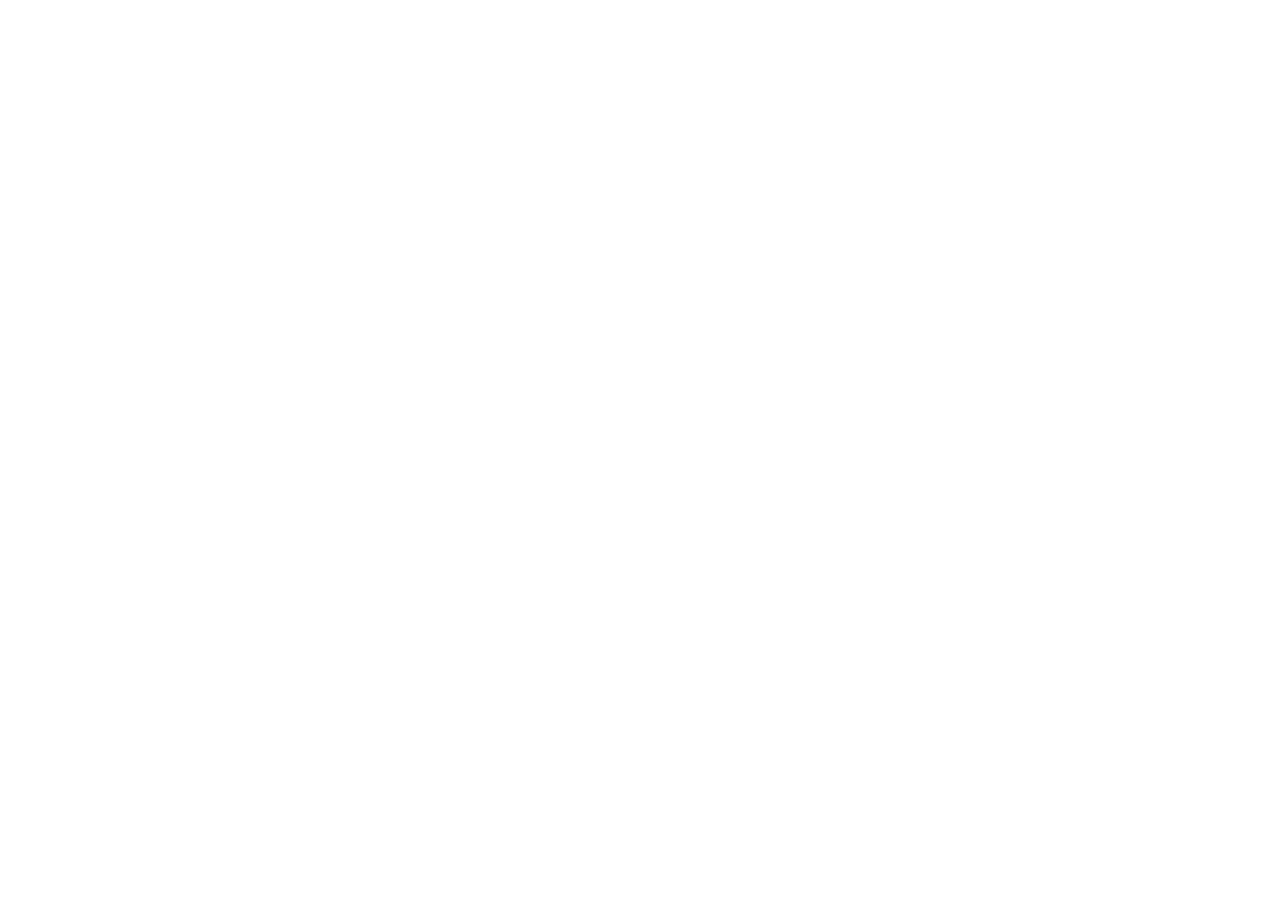
==== index.html @ 8ca9133a "update" ====
<!doctype html>
<html lang="en">
<head>
	<meta charset="UTF-8">
	<meta name="viewport"
	      content="width=device-width, user-scalable=no, initial-scale=1.0, maximum-scale=1.0, minimum-scale=1.0">
	<meta http-equiv="X-UA-Compatible" content="ie=edge">
	<link rel="shortcut icon" href="favicon.ico" type="image/x-icon">
	<title>Document</title>
</head>
<body>

</body>
</html>
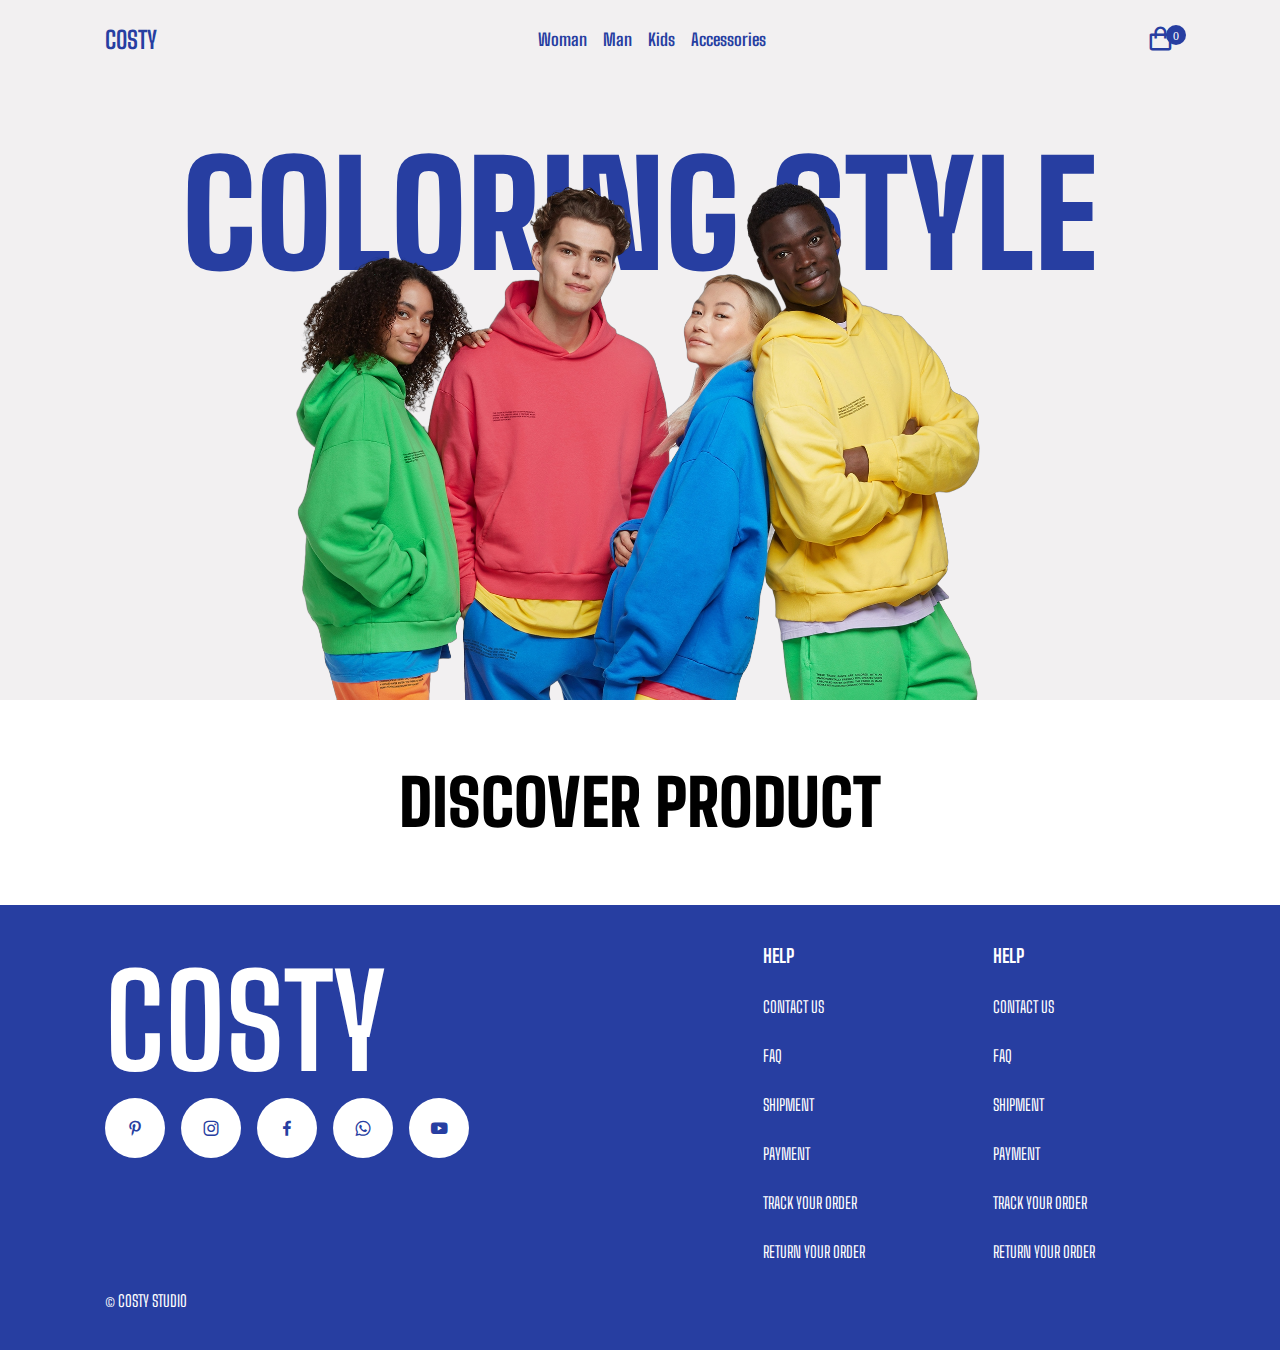
==== commit 00347933: "update" ====
--- a/index.html
+++ b/index.html
@@ -7,8 +7,140 @@
 	<meta http-equiv="X-UA-Compatible" content="ie=edge">
 	<link rel="shortcut icon" href="favicon.ico" type="image/x-icon">
 	<title>Document</title>
+
+	<!-- boxicons -->
+	<link
+			href="https://unpkg.com/boxicons@2.1.4/css/boxicons.min.css"
+			rel="stylesheet"
+	/>
+
+	<link rel="stylesheet" href="css/style.css">
 </head>
 <body>
+<!-- Header -->
+<header class="">
+	<div class="nav container">
+		<!-- menu icon -->
+		<i class="bx bx-menu" id="menu-icon"></i>
+		<!-- logo -->
+		<a href="index.html" class="logo">COSTY</a>
+		<!-- navbar -->
+		<div class="navbar">
+			<a href="#" class="nav-link">Woman</a>
+			<a href="#" class="nav-link">Man</a>
+			<a href="#" class="nav-link">Kids</a>
+			<a href="#" class="nav-link">Accessories</a>
+		</div>
+		<!-- cart-icon -->
+		<a href="cart.html">
+			<i class="bx bx-shopping-bag" id="cart-icon" data-quantity="0"></i>
+		</a>
+	</div>
+</header>
+<!-- Home -->
+<section class="home" id="home">
+	<div class="home-img container">
+		<img src="./images/home.png" alt="" />
+	</div>
+</section>
+<!-- Products -->
+<section class="products container" id="products">
+	<!-- Heading -->
+	<h2 class="heading">DISCOVER PRODUCT</h2>
+	<!-- Products Container -->
+	<div class="product-container" id="productList">
+		<!-- <div class="product">
+		  <img
+			src="https://images.undiz.com/on/demandware.static/-/Sites-ZLIN-master/default/dw2264d914/merch/BTS/654206666_x.jpg?sw=1250"
+			class="product-img"
+		  />
+		  <div class="product-info">
+			<h2>title</h2>
+			<p>$50</p>
+			<a class="add-to-cart">Add to cart</a>
+		  </div>
+		</div>
+		<div class="product">
+		  <img
+			src="https://images.undiz.com/on/demandware.static/-/Sites-ZLIN-master/default/dw2264d914/merch/BTS/654206666_x.jpg?sw=1250"
+			class="product-img"
+		  />
+		  <div class="product-info">
+			<h2>title</h2>
+			<p>$50</p>
+			<a class="add-to-cart">Add to cart</a>
+		  </div>
+		</div>
+		<div class="product">
+		  <img
+			src="https://images.undiz.com/on/demandware.static/-/Sites-ZLIN-master/default/dw2264d914/merch/BTS/654206666_x.jpg?sw=1250"
+			class="product-img"
+		  />
+		  <div class="product-info">
+			<h2 class="product-title">title</h2>
+			<p class="product-price">$50</p>
+			<a class="add-to-cart">Add to cart</a>
+		  </div>
+		</div>
+		<div class="product">
+		  <img
+			src="https://images.undiz.com/on/demandware.static/-/Sites-ZLIN-master/default/dw2264d914/merch/BTS/654206666_x.jpg?sw=1250"
+			class="product-img"
+		  />
+		  <div class="product-info">
+			<h2>title</h2>
+			<p>$50</p>
+			<a class="add-to-cart">Add to cart</a>
+		  </div>
+		</div>
+		<div class="product">
+		  <img
+			src="https://images.undiz.com/on/demandware.static/-/Sites-ZLIN-master/default/dw2264d914/merch/BTS/654206666_x.jpg?sw=1250"
+			class="product-img"
+		  />
+		  <div class="product-info">
+			<h2>title</h2>
+			<p>$50</p>
+			<a class="add-to-cart">Add to cart</a>
+		  </div>
+		</div> -->
+	</div>
+</section>
+<!-- Footer -->
+<footer class="footer" id="footer">
+	<div class="footer-c container">
+		<div class="footer-box">
+			<h2>Costy</h2>
+			<div class="social">
+				<a href="#" class="bx"><i class="bx bxl-pinterest-alt"></i></a>
+				<a href="#" class="bx"><i class="bx bxl-instagram"></i></a>
+				<a href="#" class="bx"><i class="bx bxl-facebook"></i></a>
+				<a href="#" class="bx"><i class="bx bxl-whatsapp"></i></a>
+				<a href="#" class="bx"><i class="bx bxl-youtube"></i></a>
+			</div>
+		</div>
+		<div class="footer-box">
+			<h3>HELP</h3>
+			<a href="#">CONTACT US</a>
+			<a href="#">FAQ</a>
+			<a href="#">SHIPMENT</a>
+			<a href="#">PAYMENT</a>
+			<a href="#">TRACK YOUR ORDER</a>
+			<a href="#"> RETURN YOUR ORDER</a>
+		</div>
+		<div class="footer-box">
+			<h3>HELP</h3>
+			<a href="#">CONTACT US</a>
+			<a href="#">FAQ</a>
+			<a href="#">SHIPMENT</a>
+			<a href="#">PAYMENT</a>
+			<a href="#">TRACK YOUR ORDER</a>
+			<a href="#"> RETURN YOUR ORDER</a>
+		</div>
+	</div>
+	<p class="copyright container">&copy; COSTY STUDIO</p>
+</footer>
 
+<script src="js/main.js"></script>
 </body>
 </html>--- a/css/style.css
+++ b/css/style.css
@@ -0,0 +1,294 @@
+@import url("https://fonts.googleapis.com/css2?family=Big+Shoulders+Text:wght@100..900&display=swap");
+* {
+    font-family: "Big Shoulders Text", sans-serif;
+    padding: 0;
+    margin: 0;
+    box-sizing: border-box;
+    text-decoration: none;
+    list-style: none;
+    scroll-behavior: smooth;
+}
+/* Variables */
+:root {
+    --main-color: #273ea1;
+    --text-color: #000;
+    --bg-color: #fff;
+    --container-color: #1e1e2a;
+}
+body {
+    background: var(--bg-color);
+    color: var(--text-color);
+}
+img {
+    width: 100%;
+}
+/* bakılacak */
+section {
+    padding: 64px 0 32px;
+}
+.container {
+    max-width: 1070px;
+    margin: auto;
+    width: 100%;
+}
+header {
+    position: fixed;
+    width: 100%;
+    top: 0;
+    left: 0;
+    z-index: 100;
+    background-color: #f2f0f1;
+}
+.nav {
+    display: flex;
+    justify-content: space-between;
+    align-items: center;
+    padding: 25px 0;
+}
+#menu-icon {
+    font-size: 28px;
+    cursor: pointer;
+    color: var(--main-color);
+    display: none;
+}
+.logo {
+    font-size: 24px;
+    color: var(--main-color);
+    text-transform: uppercase;
+    font-weight: 700;
+}
+.navbar {
+    display: flex;
+    align-items: center;
+    column-gap: 16px;
+}
+.nav-link {
+    font-size: 17px;
+    color: var(--main-color);
+    font-weight: 700;
+}
+#cart-icon {
+    position: relative;
+    font-size: 1.8rem;
+    color: var(--main-color);
+    cursor: pointer;
+}
+#cart-icon[data-quantity="0"]::after {
+    content: "";
+}
+#cart-icon[data-quantity="0"]::after {
+    content: attr(data-quantity);
+    position: absolute;
+    top: 0;
+    right: -11px;
+    background-color: var(--main-color);
+    width: 20px;
+    height: 20px;
+    border-radius: 50%;
+    font-size: 12px;
+    color: var(--bg-color);
+    display: flex;
+    justify-content: center;
+    align-items: center;
+    font-weight: 500;
+}
+.home {
+    position: relative;
+    background: #f2f0f1;
+    min-height: 700px;
+}
+.home-img {
+    width: 100%;
+    position: absolute;
+    bottom: 0;
+    left: 50%;
+    transform: translate(-50%);
+    display: flex;
+    justify-content: center;
+}
+.home-img img {
+    max-width: 700px;
+    width: 100%;
+}
+.home-img::before {
+    content: "Coloring Style";
+    font-size: 9rem;
+    font-weight: 900;
+    position: absolute;
+    text-transform: uppercase;
+    text-align: center;
+    top: -28px;
+    color: var(--main-color);
+    z-index: -1;
+}
+
+.heading {
+    font-size: 64px;
+    text-align: center;
+    font-weight: 900;
+}
+.product-container {
+    display: grid;
+    grid-template-columns: repeat(4, 1fr);
+    gap: 16px;
+    margin-top: 32px;
+}
+.product-info {
+    display: flex;
+    flex-direction: column;
+}
+.product-img {
+    width: 100%;
+    height: 350px;
+    object-fit: cover;
+}
+.product-title {
+    font-size: 20px;
+    font-weight: 600;
+    color: var(--text-color);
+    margin: 12px 0 8px;
+}
+.product-price {
+    font-size: 22px;
+    font-weight: 700;
+    color: var(--main-color);
+}
+.add-to-cart {
+    background: var(--main-color);
+    color: var(--bg-color);
+    font-weight: 600;
+    letter-spacing: 1px;
+    padding: 10px;
+    margin-top: 50px;
+    cursor: pointer;
+    text-align: center;
+}
+.footer {
+    background: var(--main-color);
+    padding: 40px 0;
+}
+.footer-c {
+    display: grid;
+    grid-template-columns: 60% 20% 20%;
+    gap: 16px;
+}
+
+.footer-box {
+    display: flex;
+    flex-direction: column;
+}
+.footer-box h2 {
+    font-size: 8rem;
+    color: var(--bg-color);
+    text-transform: uppercase;
+}
+.social {
+    display: flex;
+    align-items: center;
+    column-gap: 16px;
+}
+.social .bx {
+    background-color: var(--bg-color);
+    font-size: 20px;
+    padding: 10px;
+    color: var(--main-color);
+    border-radius: 50%;
+}
+.footer-box h3 {
+    color: var(--bg-color);
+    text-transform: uppercase;
+}
+.footer-box a {
+    color: var(--bg-color);
+    text-transform: uppercase;
+    padding-top: 30px;
+}
+.copyright {
+    color: var(--bg-color);
+    text-transform: uppercase;
+    padding-top: 30px;
+}
+.cart-container {
+    margin-top: 48px !important;
+}
+.back-homepage {
+    display: flex;
+    align-items: center;
+}
+.back-homepage .bx {
+    font-size: 24px;
+    color: var(--text-color);
+}
+.back-homepage span {
+    font-size: 16px;
+    font-weight: 600;
+    color: var(--text-color);
+}
+.shopping-cart {
+    margin-top: 32px;
+}
+.cart-box {
+    display: grid;
+    grid-template-columns: 80% 20%;
+    gap: 16px;
+    margin-top: 32px;
+}
+#cartItems {
+    display: grid;
+    row-gap: 16px;
+}
+.cart-item {
+    display: grid;
+    grid-template-columns: 0.5fr 1fr 0.5fr 0.5fr;
+    align-items: center;
+    border-bottom: 1px solid #f2f0f1;
+    padding-bottom: 10px;
+}
+.cart-item img {
+    width: 80px;
+    height: 80px;
+    object-fit: cover;
+    object-position: center;
+}
+.cart-item-title {
+    font-size: 18px;
+}
+.cart-item-quantity {
+    border: 1px solid var(--text-color);
+    outline-color: var(--main-color);
+    width: 40px;
+    text-align: center;
+    border-radius: 4px;
+    margin-top: 8px;
+    font-size: 16px;
+}
+.cart-item-price {
+    font-size: 18px;
+}
+.remove-from-cart {
+    max-width: 80px;
+    font-weight: 700;
+    border: none;
+    outline: none;
+    padding: 8px;
+    background: crimson;
+    color: var(--bg-color);
+}
+.cart-t {
+    display: flex;
+    flex-direction: column;
+}
+#cartTotal {
+    font-size: 32px;
+    font-weight: 600;
+}
+.checkout-btn {
+    margin-top: 32px;
+    background-color: var(--main-color);
+    color: var(--bg-color);
+    padding: 10px;
+    font-weight: 600;
+    letter-spacing: 1.6px;
+    text-transform: uppercase;
+    max-width: 150px;
+}
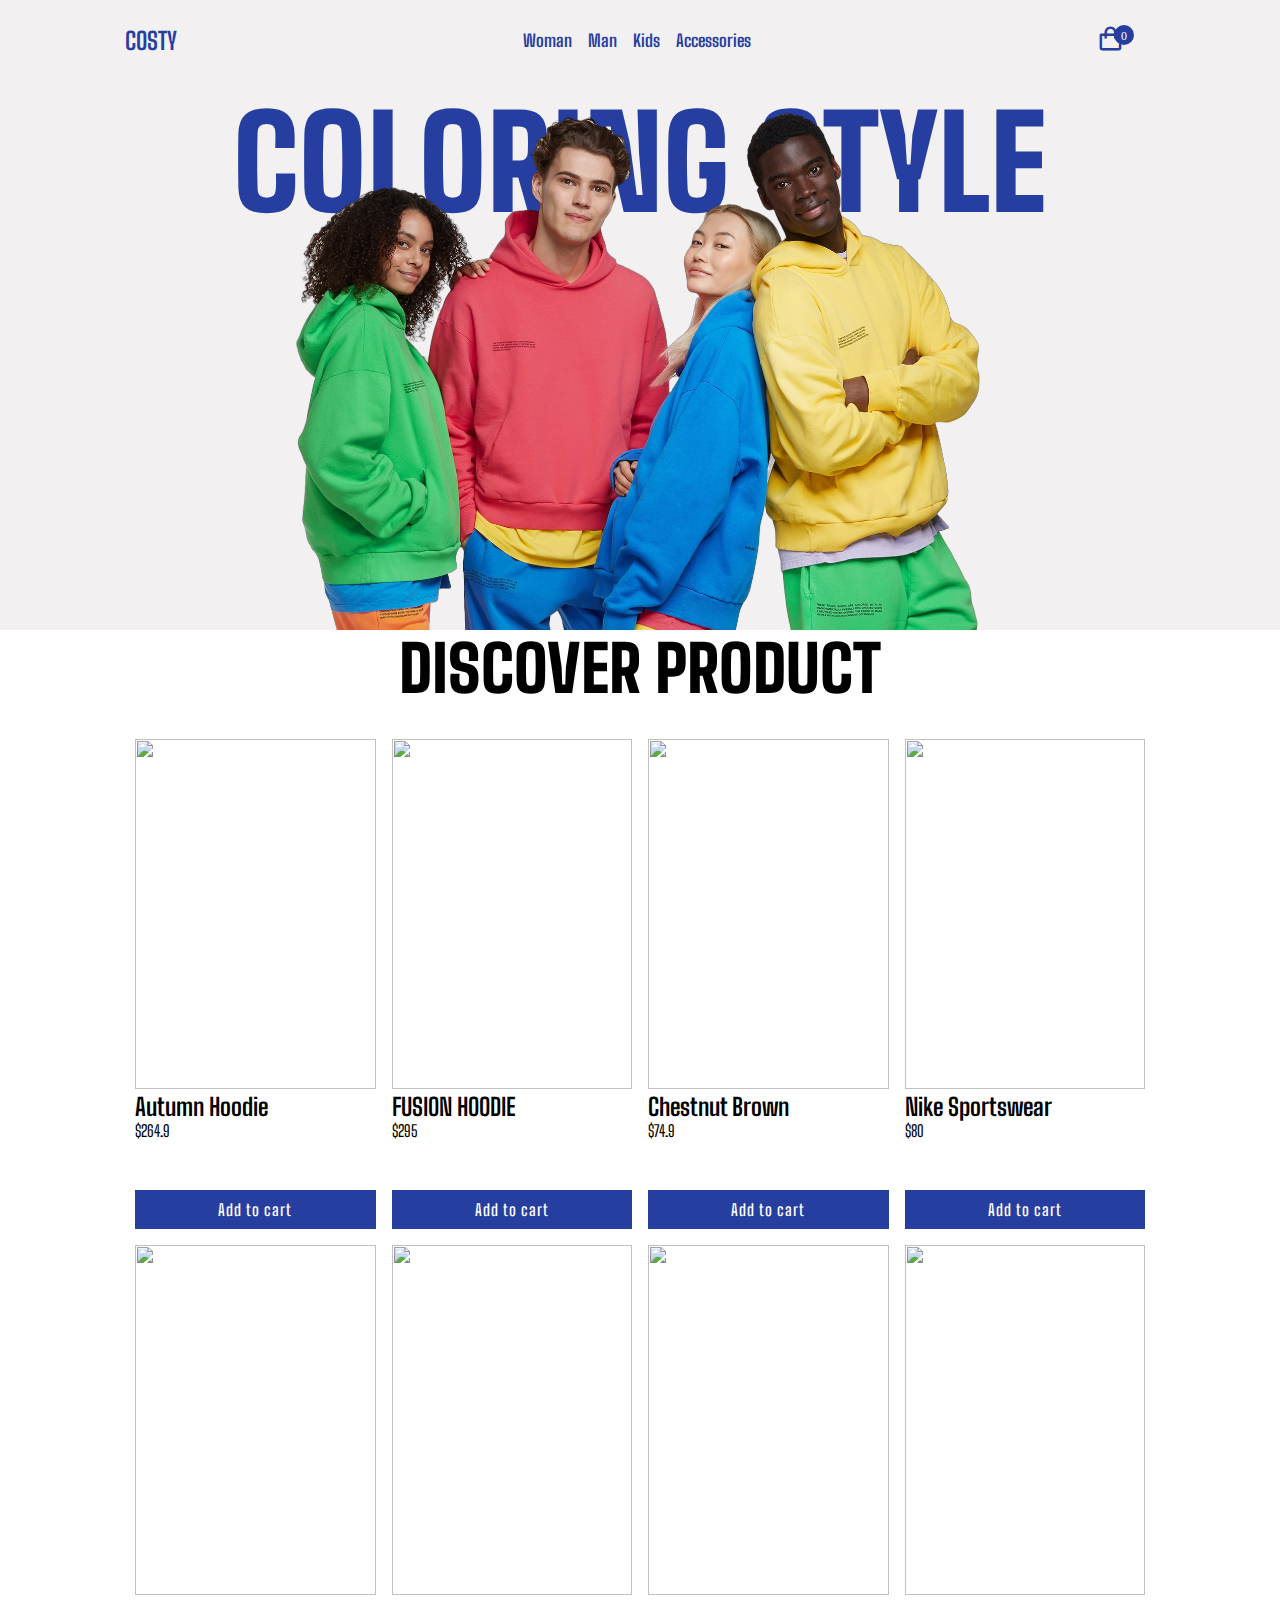
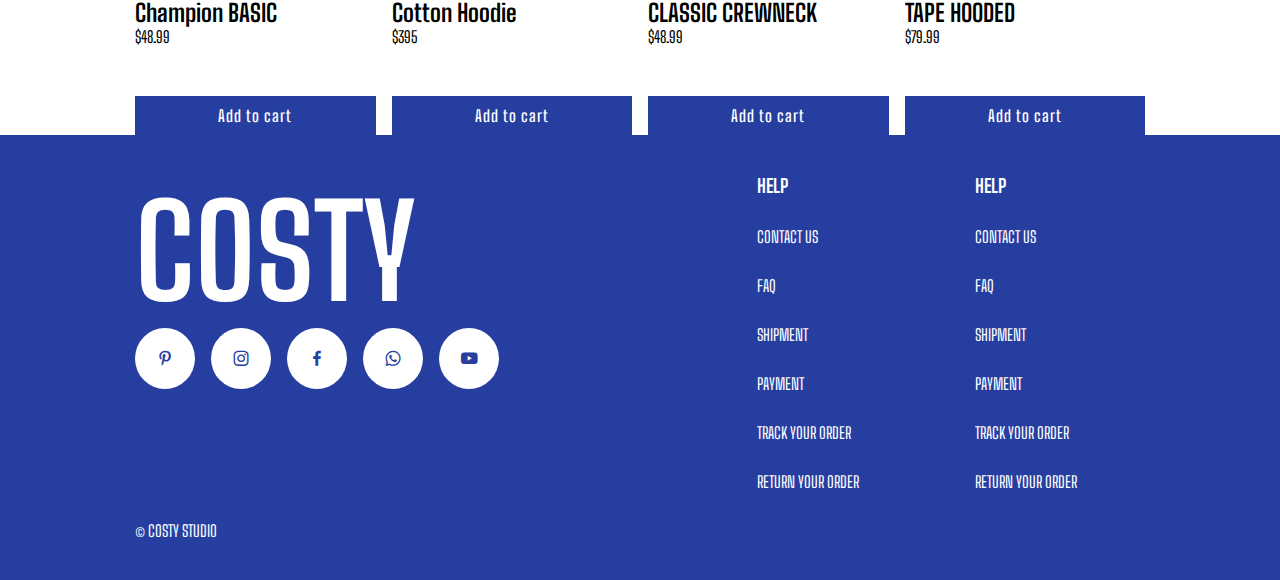
==== commit b78ecd14: "update" ====
--- a/index.html
+++ b/index.html
@@ -32,8 +32,8 @@
 			<a href="#" class="nav-link">Accessories</a>
 		</div>
 		<!-- cart-icon -->
-		<a href="cart.html">
-			<i class="bx bx-shopping-bag" id="cart-icon" data-quantity="0"></i>
+		<a href="cart.html" class="shop-icon" >
+			<i class="bx bx-shopping-bag shop-icon" id="cart-icon" data-quantity="0"></i>
 		</a>
 	</div>
 </header>
@@ -103,7 +103,7 @@
 			<p>$50</p>
 			<a class="add-to-cart">Add to cart</a>
 		  </div>
-		</div> -->
+		</div>-->
 	</div>
 </section>
 <!-- Footer -->
--- a/css/style.css
+++ b/css/style.css
@@ -7,6 +7,8 @@
     text-decoration: none;
     list-style: none;
     scroll-behavior: smooth;
+    overflow-x: hidden;
+
 }
 /* Variables */
 :root {
@@ -30,6 +32,7 @@
     max-width: 1070px;
     margin: auto;
     width: 100%;
+    padding: 0 30px;
 }
 header {
     position: fixed;
@@ -43,8 +46,11 @@
     display: flex;
     justify-content: space-between;
     align-items: center;
-    padding: 25px 0;
-}
+    padding: 25px 20px;
+}
+
+
+
 #menu-icon {
     font-size: 28px;
     cursor: pointer;
@@ -72,15 +78,16 @@
     font-size: 1.8rem;
     color: var(--main-color);
     cursor: pointer;
-}
-#cart-icon[data-quantity="0"]::after {
+    padding-right: 30px;
+}
+/*#cart-icon[data-quantity="0"]::after {
     content: "";
-}
+}*/
 #cart-icon[data-quantity="0"]::after {
     content: attr(data-quantity);
     position: absolute;
     top: 0;
-    right: -11px;
+    right: 21px;
     background-color: var(--main-color);
     width: 20px;
     height: 20px;
@@ -91,12 +98,33 @@
     justify-content: center;
     align-items: center;
     font-weight: 500;
+
 }
 .home {
     position: relative;
     background: #f2f0f1;
-    min-height: 700px;
-}
+    height: 70vh;
+}
+
+/*
+@media screen and (max-width: 400px) {
+    .home {
+        height: 40vh;
+    }
+}
+
+@media screen and (max-width: 560px) {
+    .home {
+        height: 50vh;
+    }
+}
+
+@media screen and (max-width: 760px) {
+    .home {
+        height: 60vh;
+    }
+}*/
+
 .home-img {
     width: 100%;
     position: absolute;
@@ -105,6 +133,7 @@
     transform: translate(-50%);
     display: flex;
     justify-content: center;
+    object-fit: cover;
 }
 .home-img img {
     max-width: 700px;
@@ -112,12 +141,12 @@
 }
 .home-img::before {
     content: "Coloring Style";
-    font-size: 9rem;
+    font-size: clamp(3rem, 10vw, 9rem);
     font-weight: 900;
     position: absolute;
     text-transform: uppercase;
     text-align: center;
-    top: -28px;
+
     color: var(--main-color);
     z-index: -1;
 }
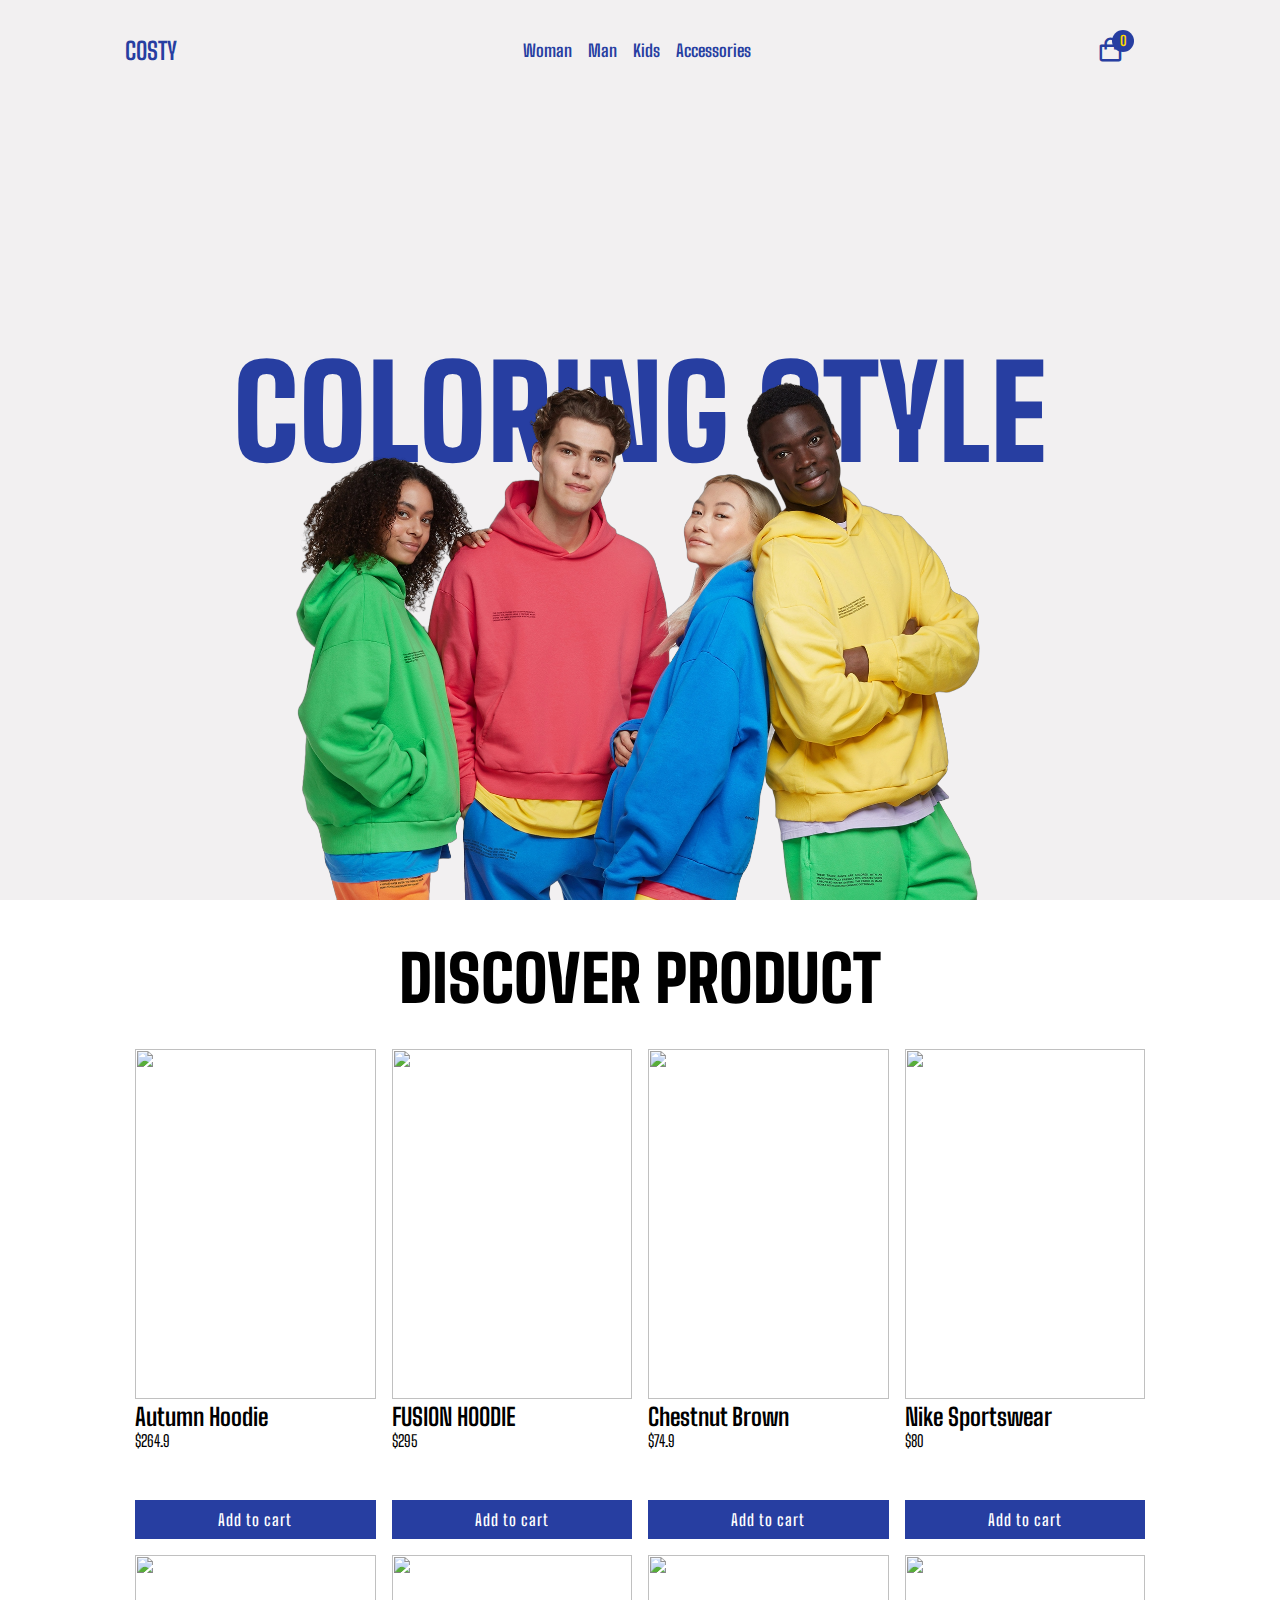
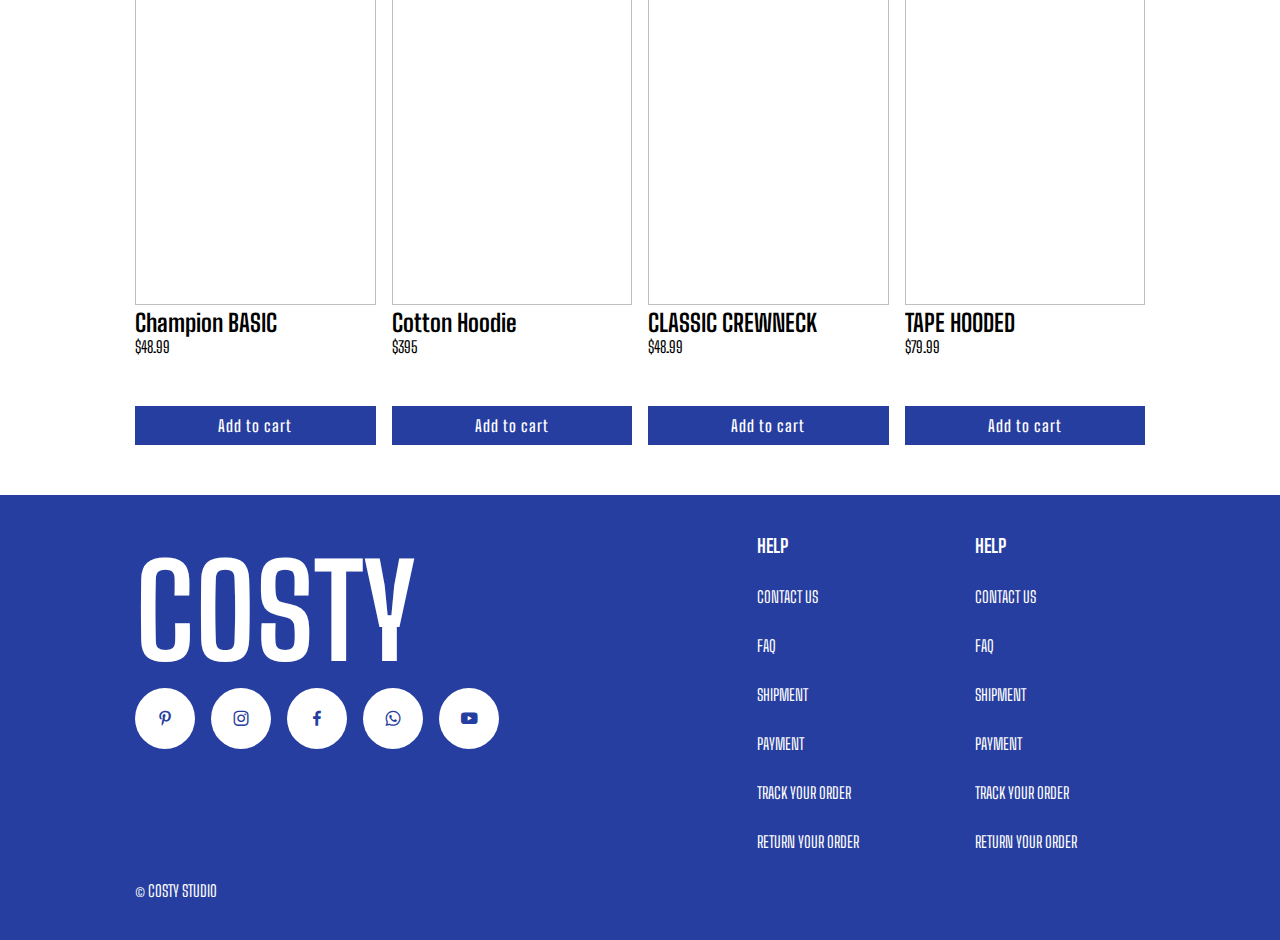
==== commit 2daba9fd: "update" ====
--- a/index.html
+++ b/index.html
@@ -33,7 +33,7 @@
 		</div>
 		<!-- cart-icon -->
 		<a href="cart.html" class="shop-icon" >
-			<i class="bx bx-shopping-bag shop-icon" id="cart-icon" data-quantity="0"></i>
+			<i class="bx bx-shopping-bag shop-icon" id="cart-icon" data-quantity="0"><span id="cart-icon-x"></span></i>
 		</a>
 	</div>
 </header>
--- a/css/style.css
+++ b/css/style.css
@@ -47,6 +47,7 @@
     justify-content: space-between;
     align-items: center;
     padding: 25px 20px;
+    height: 100px;
 }
 
 
@@ -79,31 +80,36 @@
     color: var(--main-color);
     cursor: pointer;
     padding-right: 30px;
-}
-/*#cart-icon[data-quantity="0"]::after {
+    display: flex;
+    align-items: center;
+}
+#cart-icon[data-quantity="0"]::after {
     content: "";
-}*/
-#cart-icon[data-quantity="0"]::after {
+}
+#cart-icon-x {
     content: attr(data-quantity);
     position: absolute;
-    top: 0;
+    top: 5px;
     right: 21px;
     background-color: var(--main-color);
-    width: 20px;
-    height: 20px;
+    width: 22px;
+    height: 22px;
     border-radius: 50%;
-    font-size: 12px;
-    color: var(--bg-color);
+    font-size: 14px;
+    color: gold;
     display: flex;
     justify-content: center;
     align-items: center;
-    font-weight: 500;
+    font-weight: 700;
+    z-index: 20;
+
 
 }
 .home {
     position: relative;
     background: #f2f0f1;
-    height: 70vh;
+    height:100vh;
+    margin-bottom: 40px;
 }
 
 /*
@@ -146,7 +152,7 @@
     position: absolute;
     text-transform: uppercase;
     text-align: center;
-
+    top: -20px;
     color: var(--main-color);
     z-index: -1;
 }
@@ -193,6 +199,7 @@
     text-align: center;
 }
 .footer {
+    margin-top: 50px;
     background: var(--main-color);
     padding: 40px 0;
 }
@@ -272,12 +279,19 @@
     align-items: center;
     border-bottom: 1px solid #f2f0f1;
     padding-bottom: 10px;
+    overflow: hidden;
+}
+
+.cart-item img:hover {
+    scale: 1.1;
 }
 .cart-item img {
     width: 80px;
     height: 80px;
     object-fit: cover;
     object-position: center;
+    border-radius: 10px;
+    box-shadow: 0 0 5px lightgray;
 }
 .cart-item-title {
     font-size: 18px;
@@ -302,10 +316,15 @@
     padding: 8px;
     background: crimson;
     color: var(--bg-color);
+    border-radius: 10px;
+    cursor: pointer;
 }
 .cart-t {
     display: flex;
     flex-direction: column;
+    text-align: center;
+    align-items: center;
+
 }
 #cartTotal {
     font-size: 32px;
@@ -320,4 +339,24 @@
     letter-spacing: 1.6px;
     text-transform: uppercase;
     max-width: 150px;
-}
+    border-radius: 10px;
+    width: 90%;
+}
+
+.shop-icon{
+    height: 100%;
+    display: flex;
+    align-items: center;
+}
+
+.clear-shopping{
+    text-align: end;
+    margin: 40px 20px;
+    cursor: pointer;
+}
+
+.clear-shopping:hover{
+    color: chocolate;
+    text-decoration: underline;
+    font-weight: bold;
+}